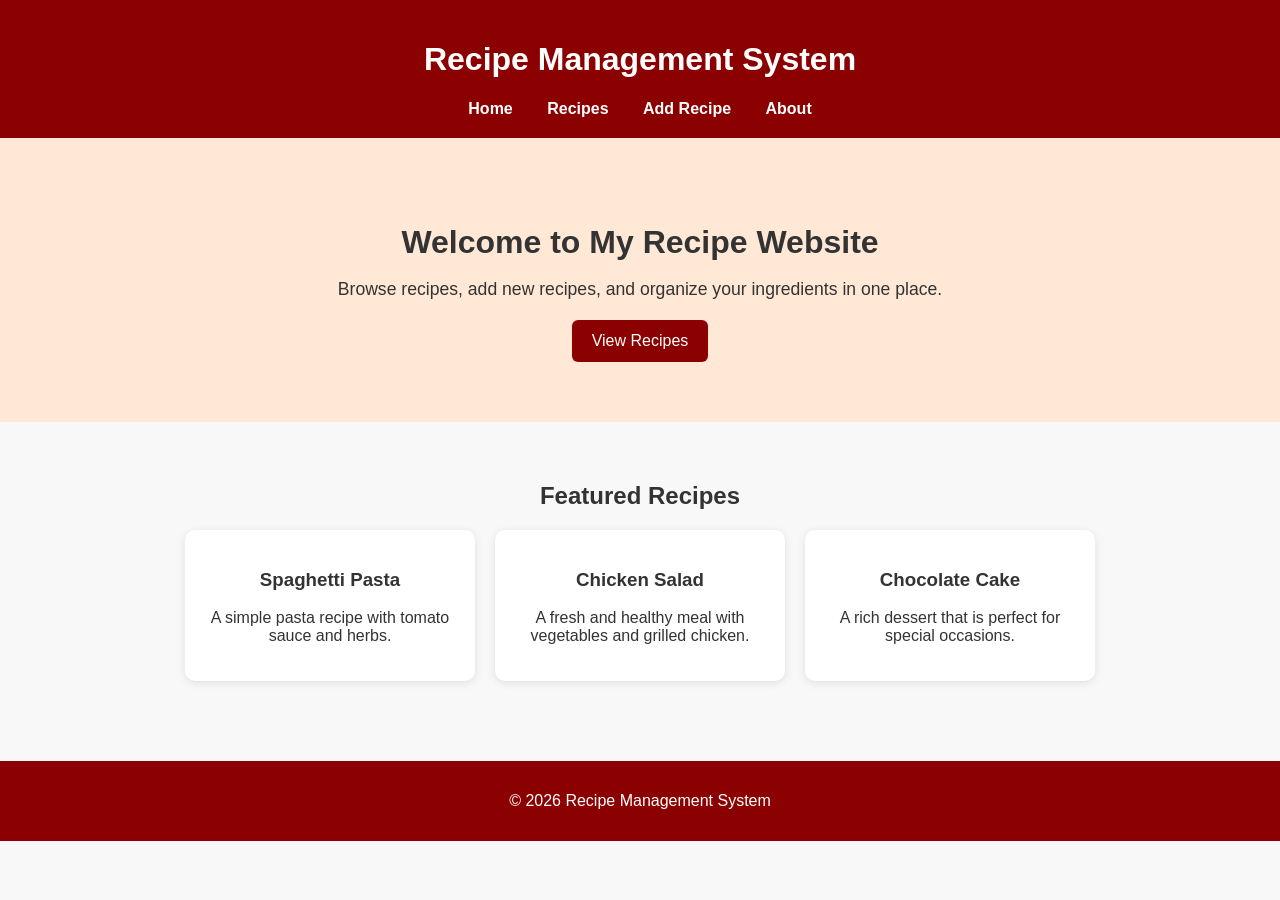
==== final project/index.html @ d13c2e67 "My final project" ====
<!DOCTYPE html>
<html lang="en">
<head>
  <meta charset="UTF-8">
  <meta name="viewport" content="width=device-width, initial-scale=1.0">
  <title>Recipe Management System</title>
  <link rel="stylesheet" href="assets/css/style.css">
</head>
<body>
  <header>
    <h1>Recipe Management System</h1>
    <nav>
      <ul>
        <li><a href="index.html">Home</a></li>
        <li><a href="recipes.html">Recipes</a></li>
        <li><a href="add_recipe.html">Add Recipe</a></li>
        <li><a href="about.html">About</a></li>
      </ul>
    </nav>
  </header>

  <main>
    <section class="hero">
      <h2>Welcome to My Recipe Website</h2>
      <p>Browse recipes, add new recipes, and organize your ingredients in one place.</p>
      <a href="recipes.html" class="btn">View Recipes</a>
    </section>

    <section class="featured">
      <h2>Featured Recipes</h2>

      <div class="card-container">
        <div class="recipe-card">
          <h3>Spaghetti Pasta</h3>
          <p>A simple pasta recipe with tomato sauce and herbs.</p>
        </div>

        <div class="recipe-card">
          <h3>Chicken Salad</h3>
          <p>A fresh and healthy meal with vegetables and grilled chicken.</p>
        </div>

        <div class="recipe-card">
          <h3>Chocolate Cake</h3>
          <p>A rich dessert that is perfect for special occasions.</p>
        </div>
      </div>
    </section>
  </main>

  <footer>
    <p>&copy; 2026 Recipe Management System</p>
  </footer>
</body>
</html>
---- final project/assets/css/style.css ----
body {
  margin: 0;
  font-family: Arial, sans-serif;
  background-color: #f8f8f8;
  color: #333;
}

header {
  background-color: #8b0000;
  color: white;
  padding: 20px;
  text-align: center;
}

nav ul {
  list-style: none;
  padding: 0;
  margin: 10px 0 0 0;
}

nav ul li {
  display: inline-block;
  margin: 0 15px;
}

nav ul li a {
  color: white;
  text-decoration: none;
  font-weight: bold;
}

.hero {
  text-align: center;
  padding: 60px 20px;
  background-color: #ffe8d6;
}

.hero h2 {
  font-size: 2rem;
  margin-bottom: 10px;
}

.hero p {
  font-size: 1.1rem;
  margin-bottom: 20px;
}

.btn {
  display: inline-block;
  padding: 12px 20px;
  background-color: #8b0000;
  color: white;
  text-decoration: none;
  border-radius: 6px;
}

.featured {
  padding: 40px 20px;
  text-align: center;
}

.card-container {
  display: flex;
  justify-content: center;
  gap: 20px;
  flex-wrap: wrap;
  margin-top: 20px;
}

.recipe-card {
  background-color: white;
  width: 250px;
  padding: 20px;
  border-radius: 10px;
  box-shadow: 0 2px 8px rgba(0, 0, 0, 0.1);
}

footer {
  background-color: #8b0000;
  color: white;
  text-align: center;
  padding: 15px;
  margin-top: 40px;
}
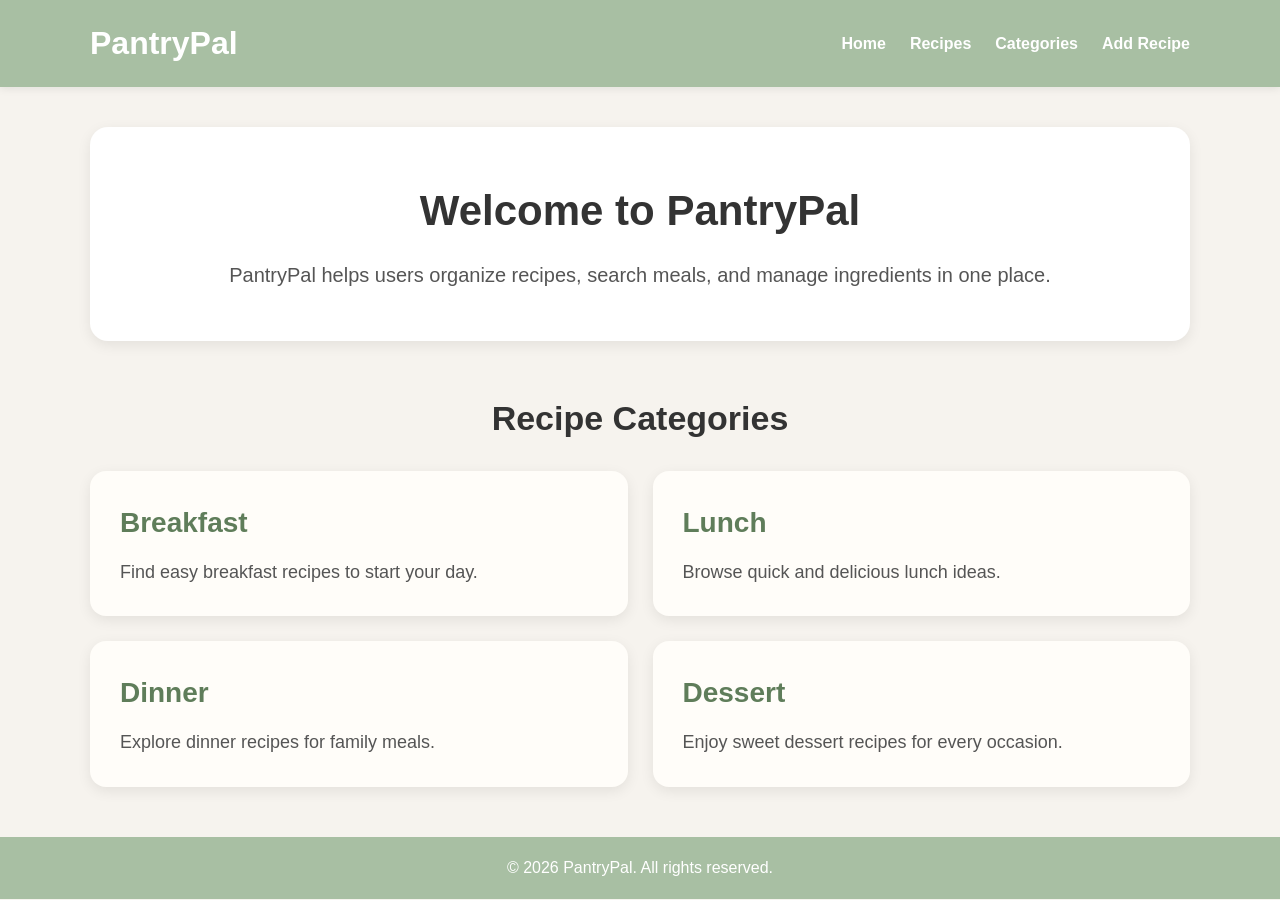
==== commit f19ddba4: "I did some changing on my webpage" ====
--- a/final project/index.html
+++ b/final project/index.html
@@ -1,55 +1,65 @@
 <!DOCTYPE html>
 <html lang="en">
 <head>
-  <meta charset="UTF-8">
-  <meta name="viewport" content="width=device-width, initial-scale=1.0">
-  <title>Recipe Management System</title>
-  <link rel="stylesheet" href="assets/css/style.css">
+    <meta charset="UTF-8">
+    <meta name="viewport" content="width=device-width, initial-scale=1.0">
+    <title>PantryPal</title>
+    <link rel="stylesheet" href="assets/css/style.css">
 </head>
 <body>
-  <header>
-    <h1>Recipe Management System</h1>
-    <nav>
-      <ul>
-        <li><a href="index.html">Home</a></li>
-        <li><a href="recipes.html">Recipes</a></li>
-        <li><a href="add_recipe.html">Add Recipe</a></li>
-        <li><a href="about.html">About</a></li>
-      </ul>
-    </nav>
-  </header>
 
-  <main>
-    <section class="hero">
-      <h2>Welcome to My Recipe Website</h2>
-      <p>Browse recipes, add new recipes, and organize your ingredients in one place.</p>
-      <a href="recipes.html" class="btn">View Recipes</a>
-    </section>
+    <header class="topbar">
+        <div class="container nav-container">
+            <h1 class="logo">PantryPal</h1>
+            <nav>
+                <ul class="nav-links">
+                    <li><a href="#">Home</a></li>
+                    <li><a href="#">Recipes</a></li>
+                    <li><a href="#">Categories</a></li>
+                    <li><a href="#">Add Recipe</a></li>
+                </ul>
+            </nav>
+        </div>
+    </header>
 
-    <section class="featured">
-      <h2>Featured Recipes</h2>
+    <main class="container">
+        <section class="hero">
+            <h2>Welcome to PantryPal</h2>
+            <p>
+                PantryPal helps users organize recipes, search meals, and manage ingredients in one place.
+            </p>
+        </section>
 
-      <div class="card-container">
-        <div class="recipe-card">
-          <h3>Spaghetti Pasta</h3>
-          <p>A simple pasta recipe with tomato sauce and herbs.</p>
-        </div>
+        <section class="categories-section">
+            <h2>Recipe Categories</h2>
 
-        <div class="recipe-card">
-          <h3>Chicken Salad</h3>
-          <p>A fresh and healthy meal with vegetables and grilled chicken.</p>
-        </div>
+            <div class="card-grid">
+                <div class="card">
+                    <h3>Breakfast</h3>
+                    <p>Find easy breakfast recipes to start your day.</p>
+                </div>
 
-        <div class="recipe-card">
-          <h3>Chocolate Cake</h3>
-          <p>A rich dessert that is perfect for special occasions.</p>
-        </div>
-      </div>
-    </section>
-  </main>
+                <div class="card">
+                    <h3>Lunch</h3>
+                    <p>Browse quick and delicious lunch ideas.</p>
+                </div>
 
-  <footer>
-    <p>&copy; 2026 Recipe Management System</p>
-  </footer>
+                <div class="card">
+                    <h3>Dinner</h3>
+                    <p>Explore dinner recipes for family meals.</p>
+                </div>
+
+                <div class="card">
+                    <h3>Dessert</h3>
+                    <p>Enjoy sweet dessert recipes for every occasion.</p>
+                </div>
+            </div>
+        </section>
+    </main>
+
+    <footer class="footer">
+        <p>&copy; 2026 PantryPal. All rights reserved.</p>
+    </footer>
+
 </body>
 </html>
--- a/final project/assets/css/style.css
+++ b/final project/assets/css/style.css
@@ -1,84 +1,112 @@
-body {
-  margin: 0;
-  font-family: Arial, sans-serif;
-  background-color: #f8f8f8;
-  color: #333;
+* {
+    margin: 0;
+    padding: 0;
+    box-sizing: border-box;
 }
 
-header {
-  background-color: #8b0000;
-  color: white;
-  padding: 20px;
-  text-align: center;
+body {
+    font-family: Arial, sans-serif;
+    background-color: #f6f3ee;
+    color: #333;
+    line-height: 1.6;
 }
 
-nav ul {
-  list-style: none;
-  padding: 0;
-  margin: 10px 0 0 0;
+.container {
+    width: 90%;
+    max-width: 1100px;
+    margin: auto;
 }
 
-nav ul li {
-  display: inline-block;
-  margin: 0 15px;
+.topbar {
+    background-color: #a8bfa3;
+    padding: 18px 0;
+    box-shadow: 0 2px 8px rgba(0, 0, 0, 0.08);
 }
 
-nav ul li a {
-  color: white;
-  text-decoration: none;
-  font-weight: bold;
+.nav-container {
+    display: flex;
+    justify-content: space-between;
+    align-items: center;
+}
+
+.logo {
+    color: white;
+    font-size: 32px;
+}
+
+.nav-links {
+    list-style: none;
+    display: flex;
+    gap: 24px;
+}
+
+.nav-links a {
+    text-decoration: none;
+    color: white;
+    font-weight: bold;
+}
+
+.nav-links a:hover {
+    text-decoration: underline;
 }
 
 .hero {
-  text-align: center;
-  padding: 60px 20px;
-  background-color: #ffe8d6;
+    background-color: #ffffff;
+    margin-top: 40px;
+    padding: 50px 40px;
+    border-radius: 18px;
+    box-shadow: 0 4px 14px rgba(0, 0, 0, 0.08);
+    text-align: center;
 }
 
 .hero h2 {
-  font-size: 2rem;
-  margin-bottom: 10px;
+    font-size: 42px;
+    margin-bottom: 15px;
 }
 
 .hero p {
-  font-size: 1.1rem;
-  margin-bottom: 20px;
+    font-size: 20px;
+    color: #555;
 }
 
-.btn {
-  display: inline-block;
-  padding: 12px 20px;
-  background-color: #8b0000;
-  color: white;
-  text-decoration: none;
-  border-radius: 6px;
+.categories-section {
+    margin: 50px 0;
 }
 
-.featured {
-  padding: 40px 20px;
-  text-align: center;
+.categories-section h2 {
+    font-size: 34px;
+    margin-bottom: 25px;
+    text-align: center;
 }
 
-.card-container {
-  display: flex;
-  justify-content: center;
-  gap: 20px;
-  flex-wrap: wrap;
-  margin-top: 20px;
+.card-grid {
+    display: grid;
+    grid-template-columns: repeat(2, 1fr);
+    gap: 25px;
 }
 
-.recipe-card {
-  background-color: white;
-  width: 250px;
-  padding: 20px;
-  border-radius: 10px;
-  box-shadow: 0 2px 8px rgba(0, 0, 0, 0.1);
+.card {
+    background-color: #fffdf9;
+    padding: 30px;
+    border-radius: 16px;
+    box-shadow: 0 4px 14px rgba(0, 0, 0, 0.08);
 }
 
-footer {
-  background-color: #8b0000;
-  color: white;
-  text-align: center;
-  padding: 15px;
-  margin-top: 40px;
+.card h3 {
+    margin-bottom: 12px;
+    color: #5f7d5a;
+    font-size: 28px;
+}
+
+.card p {
+    font-size: 18px;
+    color: #555;
+}
+
+.footer {
+    background-color: #a8bfa3;
+    color: white;
+    text-align: center;
+    padding: 18px;
+    margin-top: 40px;
 }
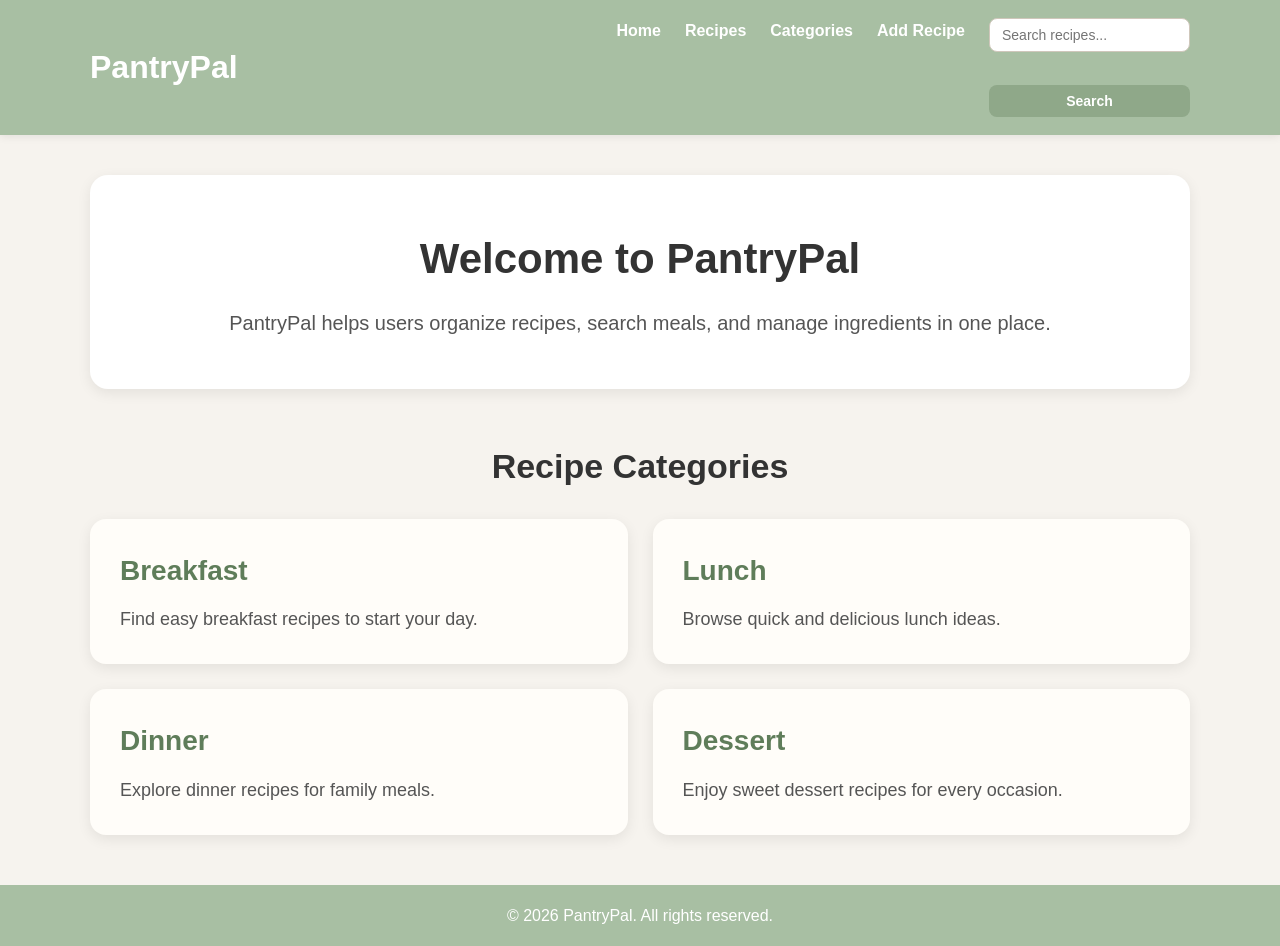
==== commit 44045d97: "update" ====
--- a/final project/index.html
+++ b/final project/index.html
@@ -14,9 +14,13 @@
             <nav>
                 <ul class="nav-links">
                     <li><a href="#">Home</a></li>
-                    <li><a href="#">Recipes</a></li>
+                    <li><a href="recipes.html">Recipes</a></li>
                     <li><a href="#">Categories</a></li>
                     <li><a href="#">Add Recipe</a></li>
+                    <form class="search-bar">
+                    <input type="text" placeholder="Search recipes...">
+                    <button type="submit">Search</button>
+                    </form>
                 </ul>
             </nav>
         </div>
--- a/final project/assets/css/style.css
+++ b/final project/assets/css/style.css
@@ -109,4 +109,189 @@
     text-align: center;
     padding: 18px;
     margin-top: 40px;
+}
+
+
+.form-section {
+    background-color: #fffdf9;
+    margin-top: 40px;
+    padding: 35px;
+    border-radius: 16px;
+    box-shadow: 0 4px 14px rgba(0, 0, 0, 0.08);
+}
+
+.form-section h2 {
+    text-align: center;
+    margin-bottom: 10px;
+    color: #5f7d5a;
+}
+
+.form-section p {
+    text-align: center;
+    margin-bottom: 25px;
+    color: #555;
+}
+
+form {
+    max-width: 650px;
+    margin: auto;
+    display: flex;
+    flex-direction: column;
+}
+
+label {
+    margin-top: 15px;
+    margin-bottom: 6px;
+    font-weight: bold;
+}
+
+input,
+textarea {
+    padding: 12px;
+    border: 1px solid #cfc7bb;
+    border-radius: 8px;
+    font-size: 16px;
+    font-family: Arial, sans-serif;
+}
+
+input:focus,
+textarea:focus {
+    outline: none;
+    border-color: #8fa889;
+}
+
+button {
+    margin-top: 25px;
+    padding: 14px;
+    background-color: #8fa889;
+    color: white;
+    border: none;
+    border-radius: 8px;
+    font-size: 17px;
+    font-weight: bold;
+    cursor: pointer;
+}
+
+button:hover {
+    background-color: #789273;
+}
+
+.recipes-section {
+    margin-top: 40px;
+    text-align: center;
+}
+
+.recipes-section h2 {
+    color: #5f7d5a;
+    font-size: 34px;
+    margin-bottom: 8px;
+}
+
+.recipes-section > p {
+    color: #555;
+    margin-bottom: 30px;
+}
+
+.recipe-grid {
+    display: grid;
+    grid-template-columns: repeat(2, 1fr);
+    gap: 25px;
+    text-align: left;
+}
+
+.recipe-card {
+    background-color: #fffdf9;
+    padding: 28px;
+    border-radius: 16px;
+    box-shadow: 0 4px 14px rgba(0, 0, 0, 0.08);
+}
+
+.recipe-card h3 {
+    color: #5f7d5a;
+    font-size: 26px;
+    margin-bottom: 12px;
+}
+
+.recipe-card h4 {
+    margin-top: 18px;
+    margin-bottom: 8px;
+    color: #444;
+}
+
+.recipe-card ul,
+.recipe-card ol {
+    margin-left: 22px;
+    color: #555;
+}
+
+.card-buttons {
+    margin-top: 22px;
+    display: flex;
+    gap: 12px;
+}
+
+.edit-btn,
+.delete-btn {
+    text-decoration: none;
+    padding: 10px 16px;
+    border-radius: 8px;
+    font-weight: bold;
+}
+
+.edit-btn {
+    background-color: #8fa889;
+    color: white;
+}
+
+.delete-btn {
+    background-color: #d8a7a7;
+    color: white;
+}
+
+.edit-btn:hover {
+    background-color: #789273;
+}
+
+.delete-btn:hover {
+    background-color: #c58f8f;
+}
+.nav-container {
+    display: flex;
+    justify-content: space-between;
+    align-items: center;
+    gap: 20px;
+    flex-wrap: wrap;
+}
+
+nav {
+    display: flex;
+    align-items: center;
+    gap: 20px;
+    flex-wrap: wrap;
+}
+
+.search-bar {
+    display: flex;
+    gap: 8px;
+}
+
+.search-bar input {
+    padding: 8px 12px;
+    border: 1px solid #cfc7bb;
+    border-radius: 8px;
+    font-size: 14px;
+}
+
+.search-bar button {
+    padding: 8px 14px;
+    background-color: #8fa889;
+    color: white;
+    border: none;
+    border-radius: 8px;
+    cursor: pointer;
+    font-size: 14px;
+}
+
+.search-bar button:hover {
+    background-color: #789273;
 }
